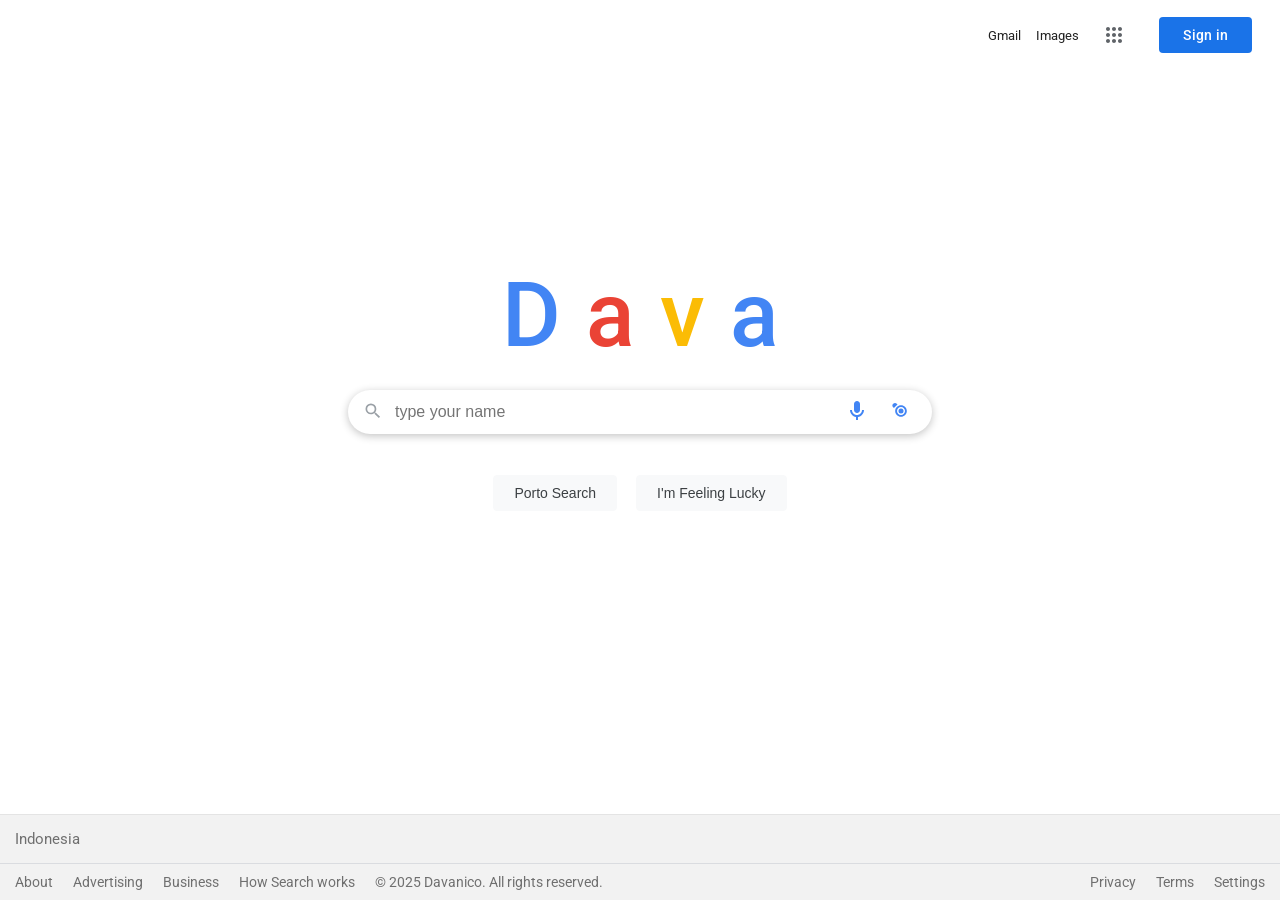
==== index.html @ 4425dc80 "Update index.html" ====
<!--
 WARNING:
This HTML/CSS/JavaScript code is protected by copyright.
Unauthorized copying, cloning, or redistribution of any part of this project is strictly prohibited.
Legal action may be taken against violators.
All rights reserved © Davanico 2025.
-->

<!doctype html>
<html lang=en>
<head>
<meta charset=UTF-8>
<meta name=viewport content="width=device-width,initial-scale=1">
<title>Davanico</title>
<link rel=preconnect href=https://fonts.googleapis.com>
<link rel=preconnect href=https://fonts.gstatic.com crossorigin>
<link href="https://fonts.googleapis.com/css2?family=Roboto:wght@300;400;500;700&display=swap" rel=stylesheet>
<link rel=stylesheet href=style.css>
<link rel=apple-touch-icon sizes=180x180 href=img/apple-touch-icon.png>
<link rel=icon type=image/png sizes=192x192 href=img/android-chrome-192x192.png>
<link rel=icon type=image/png sizes=512x512 href=img/android-chrome-512x512.png>
</head>
<body class=homepage-body>
<div class=top-nav>
<div class=nav-links>
<a href=#>Gmail</a>
<a href=#>Images</a>
<div class=apps-menu>
<svg width=24 height=24 viewBox="0 0 24 24" fill=#5f6368>
<path d="M6,8c1.1,0 2,-0.9 2,-2s-0.9,-2 -2,-2 -2,0.9 -2,2 0.9,2 2,2zM12,20c1.1,0 2,-0.9 2,-2s-0.9,-2 -2,-2 -2,0.9 -2,2 0.9,2 2,2zM6,20c1.1,0 2,-0.9 2,-2s-0.9,-2 -2,-2 -2,0.9 -2,2 0.9,2 2,2zM6,14c1.1,0 2,-0.9 2,-2s-0.9,-2 -2,-2 -2,0.9 -2,2 0.9,2 2,2zM12,14c1.1,0 2,-0.9 2,-2s-0.9,-2 -2,-2 -2,0.9 -2,2 0.9,2 2,2zM16,6c0,1.1 0.9,2 2,2s2,-0.9 2,-2 -0.9,-2 -2,-2 -2,0.9 -2,2zM12,8c1.1,0 2,-0.9 2,-2s-0.9,-2 -2,-2 -2,0.9 -2,2 0.9,2 2,2zM18,14c1.1,0 2,-0.9 2,-2s-0.9,-2 -2,-2 -2,0.9 -2,2 0.9,2 2,2zM18,20c1.1,0 2,-0.9 2,-2s-0.9,-2 -2,-2 -2,0.9 -2,2 0.9,2 2,2z"/>
</svg>
</div>
<button class=signin-btn>Sign in</button>
</div>
</div>
<div class=homepage-container>
<div class=logo-container>
<div class=davanico-logo>
<span class=letter-d>D</span>
<span class=letter-a1>a</span>
<span class=letter-v>v</span>
<span class=letter-a2>a</span>
</div>
</div>
<div class=search-section>
<div class=search-box-container>
<div class=search-icon-left>
<svg width=20 height=20 viewBox="0 0 24 24" fill=#9aa0a6>
<path d="M15.5 14h-.79l-.28-.27A6.471 6.471 0 0 0 16 9.5 6.5 6.5 0 1 0 9.5 16c1.61 0 3.09-.59 4.23-1.57l.27.28v.79l5 4.99L20.49 19l-4.99-5zm-6 0C7.01 14 5 11.99 5 9.5S7.01 5 9.5 5 14 7.01 14 9.5 11.99 14 9.5 14z"/>
</svg>
</div>
<input id=searchInput autocomplete=off maxlength=2048 autofocus>
<div class=search-icons-right>
<div class=mic-icon>
<svg width=24 height=24 viewBox="0 0 24 24" fill=#4285f4>
<path d="M12 14c1.66 0 3-1.34 3-3V5c0-1.66-1.34-3-3-3S9 3.34 9 5v6c0 1.66 1.34 3 3 3z"/>
<path d="M17 11c0 2.76-2.24 5-5 5s-5-2.24-5-5H5c0 3.53 2.61 6.43 6 6.92V21h2v-3.08c3.39-.49 6-3.39 6-6.92h-2z"/>
</svg>
</div>
<div class=camera-icon>
<svg width=24 height=24 viewBox="0 0 24 24" fill=#4285f4>
<path d="M12 8c-2.21 0-4 1.79-4 4s1.79 4 4 4 4-1.79 4-4-1.79-4-4-4zm-5.83 4c0-3.23 2.6-5.83 5.83-5.83s5.83 2.6 5.83 5.83-2.6 5.83-5.83 5.83S6.17 15.23 6.17 12z"/>
<circle cx=12 cy=12 r=2.5 />
<path d="M8.5 5.5l-.71-.71C6.67 3.67 5.33 3.67 4.21 4.79c-1.12 1.12-1.12 2.46 0 3.58l.71.71"/>
</svg>
</div>
</div>
</div>
</div>
<div class=buttons-section>
<button class=google-search-btn id=googleSearchBtn>Porto Search</button>
<button class=lucky-btn id=feelingLuckyBtn>I'm Feeling Lucky</button>
</div>
</div>
<div class=homepage-footer>
<div class=footer-content>
<div class=footer-country>Indonesia</div>
<div class=footer-divider></div>
<div class=footer-links>
<div class=footer-left>
<a href=#>About</a>
<a href=#>Advertising</a>
<a href=#>Business</a>
<a href=#>How Search works</a>
<a href=#>&copy; 2025 Davanico. All rights reserved.</a>
</div>
<div class=footer-right>
<a href=#>Privacy</a>
<a href=#>Terms</a>
<a href=#>Settings</a>
</div>
</div>
</div>
</div>
<script src=script.js></script>
</body>
</html>
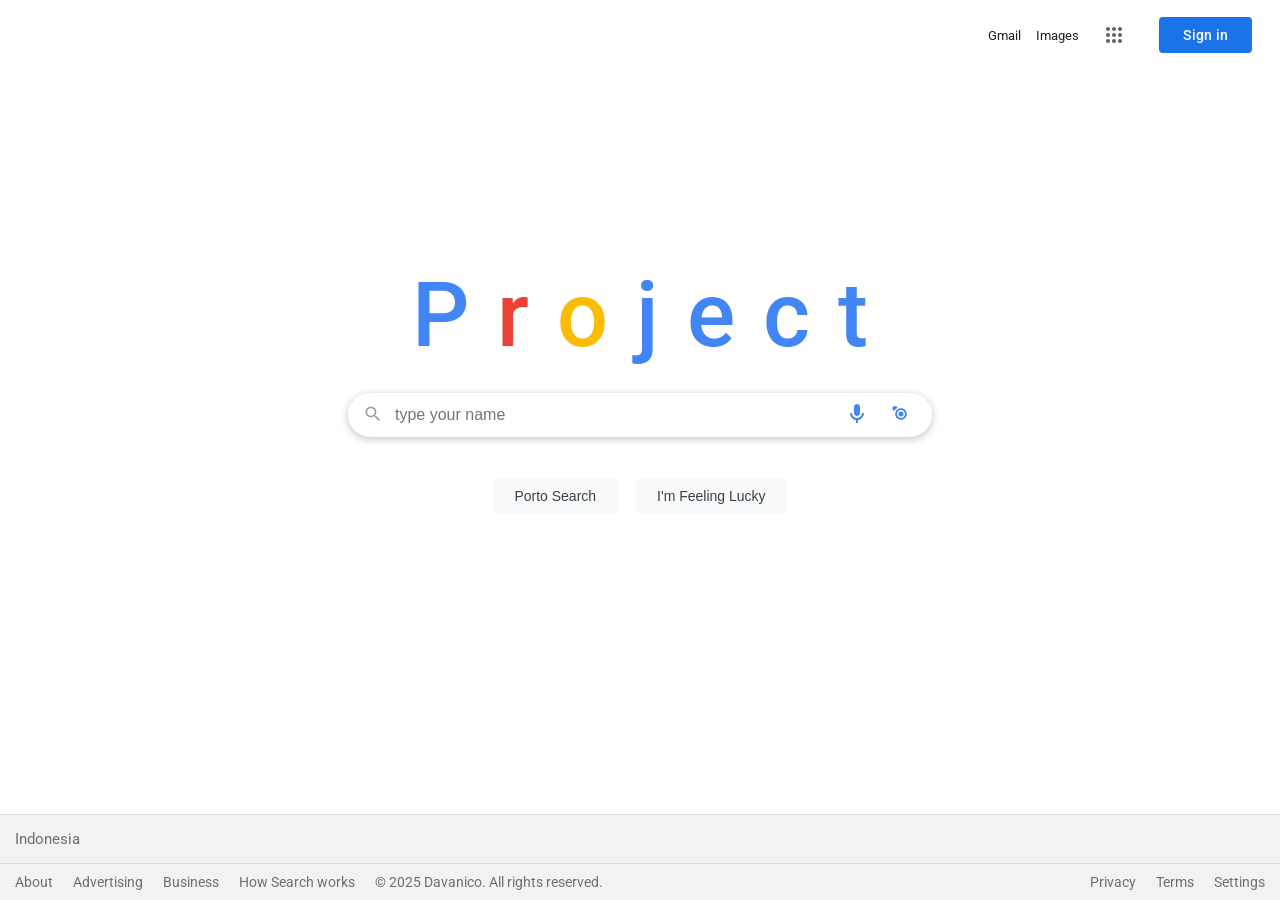
==== commit 6c674faa: "Update index.html" ====
--- a/index.html
+++ b/index.html
@@ -36,10 +36,13 @@
 <div class=homepage-container>
 <div class=logo-container>
 <div class=davanico-logo>
-<span class=letter-d>D</span>
-<span class=letter-a1>a</span>
-<span class=letter-v>v</span>
-<span class=letter-a2>a</span>
+<span class=letter-d>P</span>
+<span class=letter-a1>r</span>
+<span class=letter-v>o</span>
+<span class=letter-a2>j</span>
+ <span class=letter-a2>e</span>
+ <span class=letter-a2>c</span>
+ <span class=letter-a2>t</span>
 </div>
 </div>
 <div class=search-section>
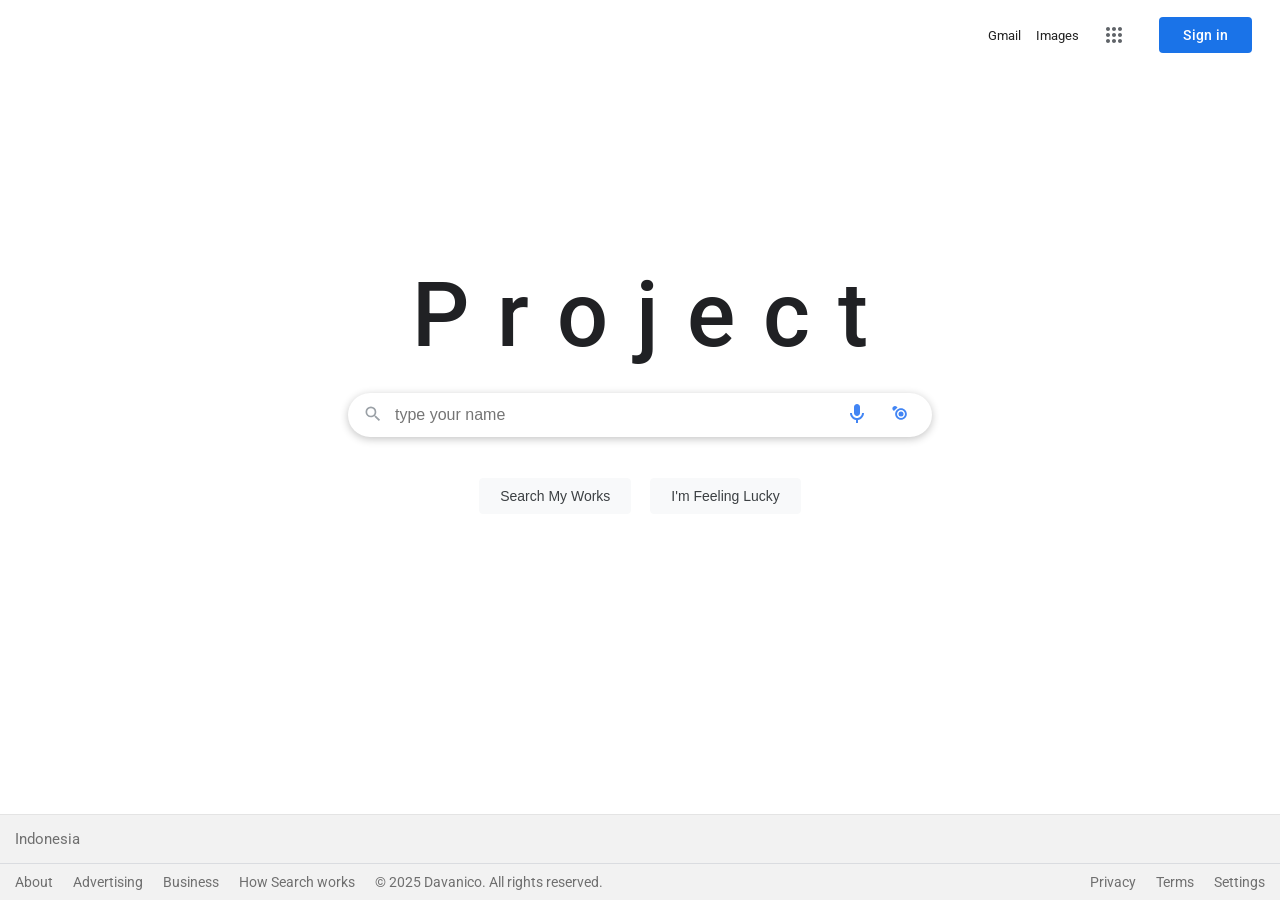
==== commit 8f076acd: "Update index.html" ====
--- a/index.html
+++ b/index.html
@@ -71,7 +71,7 @@
 </div>
 </div>
 <div class=buttons-section>
-<button class=google-search-btn id=googleSearchBtn>Porto Search</button>
+<button class=google-search-btn id=googleSearchBtn>Search My Works</button>
 <button class=lucky-btn id=feelingLuckyBtn>I'm Feeling Lucky</button>
 </div>
 </div>
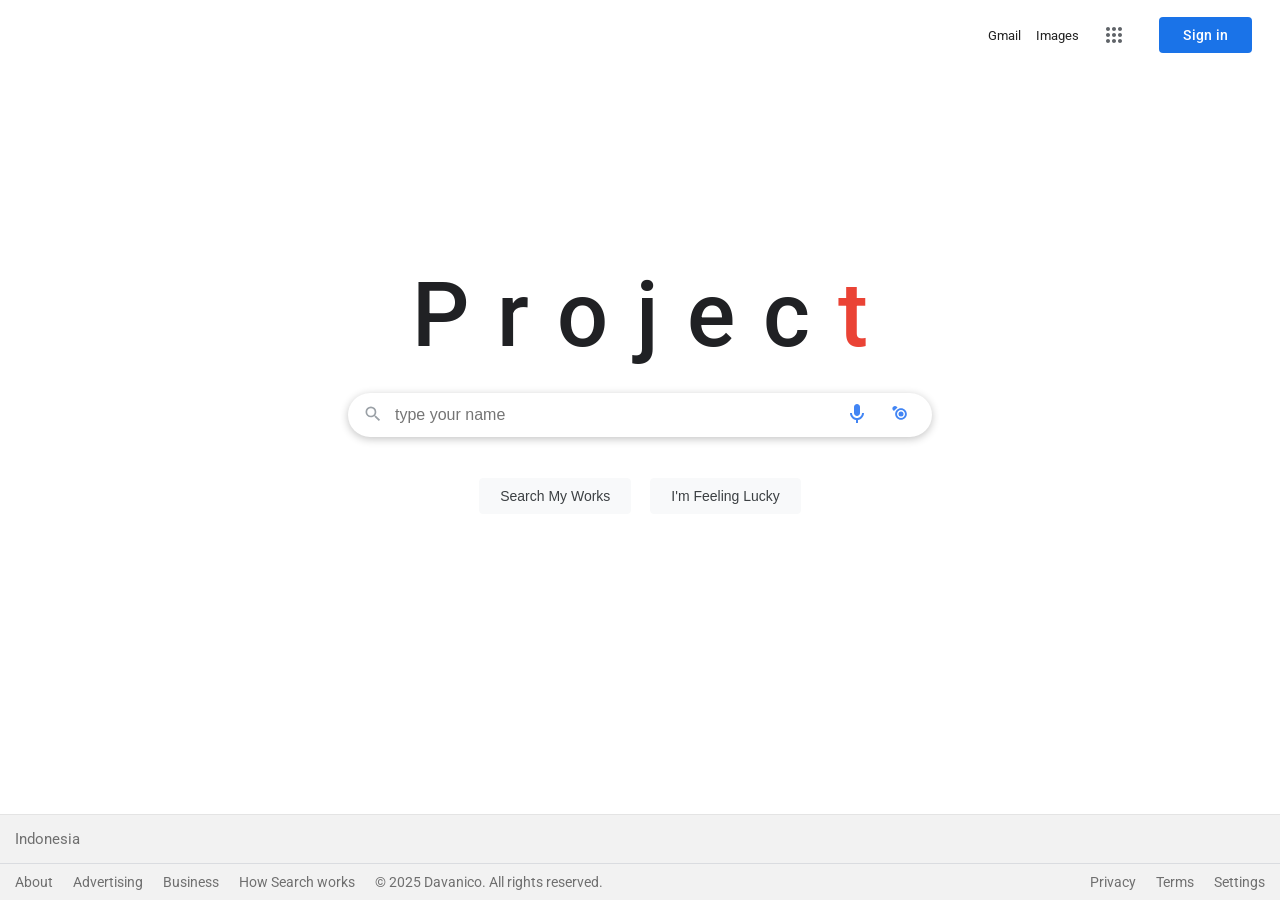
==== commit 1bf11b40: "Update index.html" ====
--- a/index.html
+++ b/index.html
@@ -35,14 +35,14 @@
 </div>
 <div class=homepage-container>
 <div class=logo-container>
-<div class=davanico-logo>
-<span class=letter-d>P</span>
-<span class=letter-a1>r</span>
-<span class=letter-v>o</span>
-<span class=letter-a2>j</span>
- <span class=letter-a2>e</span>
- <span class=letter-a2>c</span>
- <span class=letter-a2>t</span>
+<div class="davanico-logo">
+  <span class="letter-d">P</span>
+  <span class="letter-a1">r</span>
+  <span class="letter-v">o</span>
+  <span class="letter-a2">j</span>
+  <span class="letter-n">e</span>
+  <span class="letter-i">c</span>
+  <span class="letter-c">t</span>
 </div>
 </div>
 <div class=search-section>
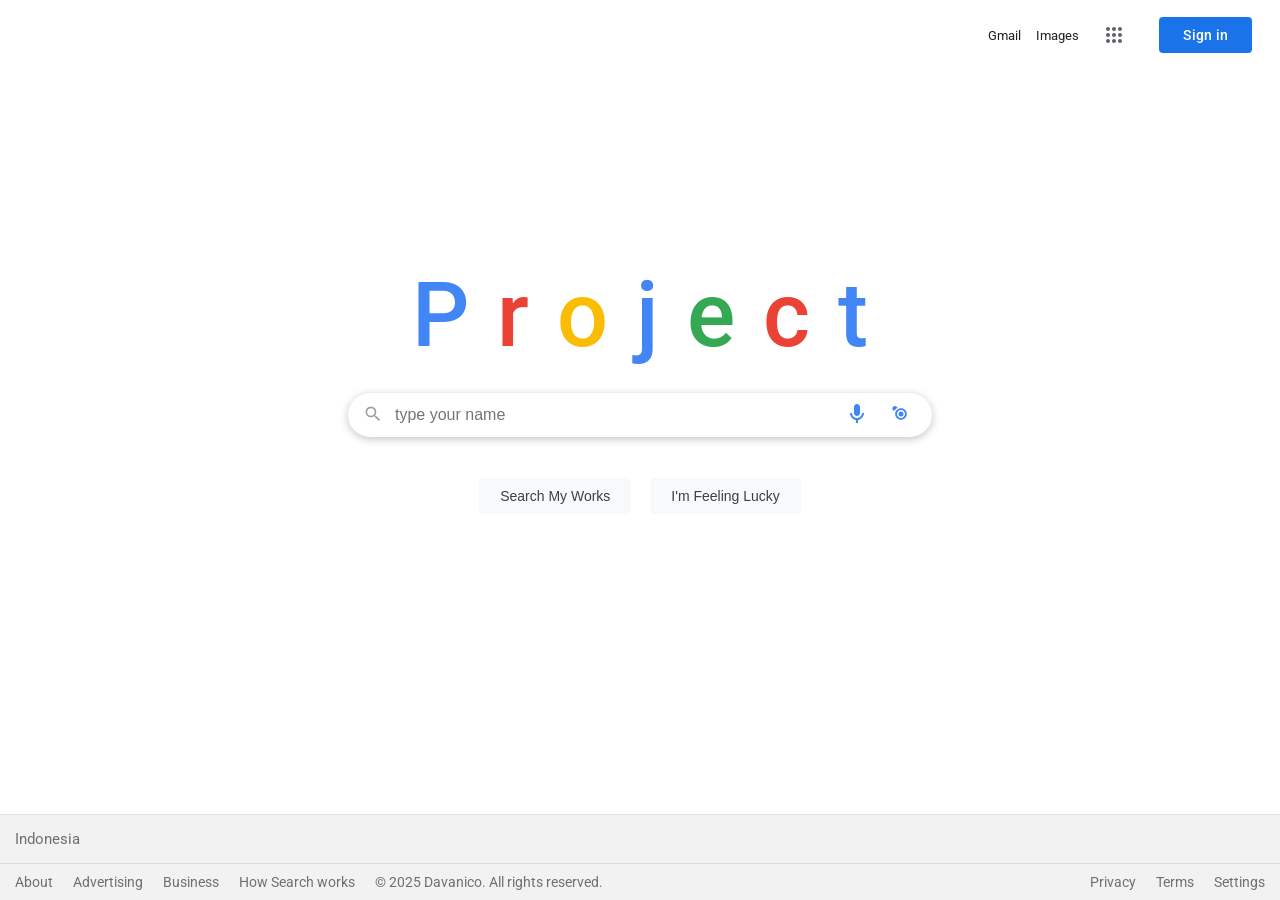
==== commit 15f51cb8: "Update index.html" ====
--- a/index.html
+++ b/index.html
@@ -6,95 +6,100 @@
 All rights reserved © Davanico 2025.
 -->
 
-<!doctype html>
-<html lang=en>
+<!DOCTYPE html>
+<html lang="en">
 <head>
-<meta charset=UTF-8>
-<meta name=viewport content="width=device-width,initial-scale=1">
-<title>Davanico</title>
-<link rel=preconnect href=https://fonts.googleapis.com>
-<link rel=preconnect href=https://fonts.gstatic.com crossorigin>
-<link href="https://fonts.googleapis.com/css2?family=Roboto:wght@300;400;500;700&display=swap" rel=stylesheet>
-<link rel=stylesheet href=style.css>
-<link rel=apple-touch-icon sizes=180x180 href=img/apple-touch-icon.png>
-<link rel=icon type=image/png sizes=192x192 href=img/android-chrome-192x192.png>
-<link rel=icon type=image/png sizes=512x512 href=img/android-chrome-512x512.png>
+    <meta charset="UTF-8">
+    <meta name="viewport" content="width=device-width, initial-scale=1.0">
+    <title>Davanico</title>
+    <link rel="preconnect" href="https://fonts.googleapis.com">
+    <link rel="preconnect" href="https://fonts.gstatic.com" crossorigin>
+    <link href="https://fonts.googleapis.com/css2?family=Roboto:wght@300;400;500;700&display=swap" rel="stylesheet">
+    <link rel="stylesheet" href="style.css">
+    <link rel="apple-touch-icon" sizes="180x180" href="img/apple-touch-icon.png">
+    <link rel="icon" type="image/png" sizes="192x192" href="img/android-chrome-192x192.png">
+    <link rel="icon" type="image/png" sizes="512x512" href="img/android-chrome-512x512.png">
 </head>
-<body class=homepage-body>
-<div class=top-nav>
-<div class=nav-links>
-<a href=#>Gmail</a>
-<a href=#>Images</a>
-<div class=apps-menu>
-<svg width=24 height=24 viewBox="0 0 24 24" fill=#5f6368>
-<path d="M6,8c1.1,0 2,-0.9 2,-2s-0.9,-2 -2,-2 -2,0.9 -2,2 0.9,2 2,2zM12,20c1.1,0 2,-0.9 2,-2s-0.9,-2 -2,-2 -2,0.9 -2,2 0.9,2 2,2zM6,20c1.1,0 2,-0.9 2,-2s-0.9,-2 -2,-2 -2,0.9 -2,2 0.9,2 2,2zM6,14c1.1,0 2,-0.9 2,-2s-0.9,-2 -2,-2 -2,0.9 -2,2 0.9,2 2,2zM12,14c1.1,0 2,-0.9 2,-2s-0.9,-2 -2,-2 -2,0.9 -2,2 0.9,2 2,2zM16,6c0,1.1 0.9,2 2,2s2,-0.9 2,-2 -0.9,-2 -2,-2 -2,0.9 -2,2zM12,8c1.1,0 2,-0.9 2,-2s-0.9,-2 -2,-2 -2,0.9 -2,2 0.9,2 2,2zM18,14c1.1,0 2,-0.9 2,-2s-0.9,-2 -2,-2 -2,0.9 -2,2 0.9,2 2,2zM18,20c1.1,0 2,-0.9 2,-2s-0.9,-2 -2,-2 -2,0.9 -2,2 0.9,2 2,2z"/>
-</svg>
-</div>
-<button class=signin-btn>Sign in</button>
-</div>
-</div>
-<div class=homepage-container>
-<div class=logo-container>
-<div class="davanico-logo">
-  <span class="letter-d">P</span>
-  <span class="letter-a1">r</span>
-  <span class="letter-v">o</span>
-  <span class="letter-a2">j</span>
-  <span class="letter-n">e</span>
-  <span class="letter-i">c</span>
-  <span class="letter-c">t</span>
-</div>
-</div>
-<div class=search-section>
-<div class=search-box-container>
-<div class=search-icon-left>
-<svg width=20 height=20 viewBox="0 0 24 24" fill=#9aa0a6>
-<path d="M15.5 14h-.79l-.28-.27A6.471 6.471 0 0 0 16 9.5 6.5 6.5 0 1 0 9.5 16c1.61 0 3.09-.59 4.23-1.57l.27.28v.79l5 4.99L20.49 19l-4.99-5zm-6 0C7.01 14 5 11.99 5 9.5S7.01 5 9.5 5 14 7.01 14 9.5 11.99 14 9.5 14z"/>
-</svg>
-</div>
-<input id=searchInput autocomplete=off maxlength=2048 autofocus>
-<div class=search-icons-right>
-<div class=mic-icon>
-<svg width=24 height=24 viewBox="0 0 24 24" fill=#4285f4>
-<path d="M12 14c1.66 0 3-1.34 3-3V5c0-1.66-1.34-3-3-3S9 3.34 9 5v6c0 1.66 1.34 3 3 3z"/>
-<path d="M17 11c0 2.76-2.24 5-5 5s-5-2.24-5-5H5c0 3.53 2.61 6.43 6 6.92V21h2v-3.08c3.39-.49 6-3.39 6-6.92h-2z"/>
-</svg>
-</div>
-<div class=camera-icon>
-<svg width=24 height=24 viewBox="0 0 24 24" fill=#4285f4>
-<path d="M12 8c-2.21 0-4 1.79-4 4s1.79 4 4 4 4-1.79 4-4-1.79-4-4-4zm-5.83 4c0-3.23 2.6-5.83 5.83-5.83s5.83 2.6 5.83 5.83-2.6 5.83-5.83 5.83S6.17 15.23 6.17 12z"/>
-<circle cx=12 cy=12 r=2.5 />
-<path d="M8.5 5.5l-.71-.71C6.67 3.67 5.33 3.67 4.21 4.79c-1.12 1.12-1.12 2.46 0 3.58l.71.71"/>
-</svg>
-</div>
-</div>
-</div>
-</div>
-<div class=buttons-section>
-<button class=google-search-btn id=googleSearchBtn>Search My Works</button>
-<button class=lucky-btn id=feelingLuckyBtn>I'm Feeling Lucky</button>
-</div>
-</div>
-<div class=homepage-footer>
-<div class=footer-content>
-<div class=footer-country>Indonesia</div>
-<div class=footer-divider></div>
-<div class=footer-links>
-<div class=footer-left>
-<a href=#>About</a>
-<a href=#>Advertising</a>
-<a href=#>Business</a>
-<a href=#>How Search works</a>
-<a href=#>&copy; 2025 Davanico. All rights reserved.</a>
-</div>
-<div class=footer-right>
-<a href=#>Privacy</a>
-<a href=#>Terms</a>
-<a href=#>Settings</a>
-</div>
-</div>
-</div>
-</div>
-<script src=script.js></script>
+<body class="homepage-body">
+    <div class="top-nav">
+        <div class="nav-links">
+            <a href="#">Gmail</a>
+            <a href="#">Images</a>
+            <div class="apps-menu">
+                <svg width="24" height="24" viewBox="0 0 24 24" fill="#5f6368">
+                    <path d="M6,8c1.1,0 2,-0.9 2,-2s-0.9,-2 -2,-2 -2,0.9 -2,2 0.9,2 2,2zM12,20c1.1,0 2,-0.9 2,-2s-0.9,-2 -2,-2 -2,0.9 -2,2 0.9,2 2,2zM6,20c1.1,0 2,-0.9 2,-2s-0.9,-2 -2,-2 -2,0.9 -2,2 0.9,2 2,2zM6,14c1.1,0 2,-0.9 2,-2s-0.9,-2 -2,-2 -2,0.9 -2,2 0.9,2 2,2zM12,14c1.1,0 2,-0.9 2,-2s-0.9,-2 -2,-2 -2,0.9 -2,2 0.9,2 2,2zM16,6c0,1.1 0.9,2 2,2s2,-0.9 2,-2 -0.9,-2 -2,-2 -2,0.9 -2,2zM12,8c1.1,0 2,-0.9 2,-2s-0.9,-2 -2,-2 -2,0.9 -2,2 0.9,2 2,2zM18,14c1.1,0 2,-0.9 2,-2s-0.9,-2 -2,-2 -2,0.9 -2,2 0.9,2 2,2zM18,20c1.1,0 2,-0.9 2,-2s-0.9,-2 -2,-2 -2,0.9 -2,2 0.9,2 2,2z"/>
+                </svg>
+            </div>
+            <button class="signin-btn">Sign in</button>
+        </div>
+    </div>
+
+    <div class="homepage-container">
+        <div class="logo-container">
+            <div class="davanico-logo">
+                <span class="letter-d">P</span>
+                <span class="letter-a1">r</span>
+                <span class="letter-v">o</span>
+                <span class="letter-a2">j</span>
+                <span class="letter-n">e</span>
+                <span class="letter-i">c</span>
+                <span class="letter-c">t</span>
+            </div>
+        </div>
+
+        <div class="search-section">
+            <div class="search-box-container">
+                <div class="search-icon-left">
+                    <svg width="20" height="20" viewBox="0 0 24 24" fill="#9aa0a6">
+                        <path d="M15.5 14h-.79l-.28-.27A6.471 6.471 0 0 0 16 9.5 6.5 6.5 0 1 0 9.5 16c1.61 0 3.09-.59 4.23-1.57l.27.28v.79l5 4.99L20.49 19l-4.99-5zm-6 0C7.01 14 5 11.99 5 9.5S7.01 5 9.5 5 14 7.01 14 9.5 11.99 14 9.5 14z"/>
+                    </svg>
+                </div>
+                <input id="searchInput" autocomplete="off" maxlength="2048" autofocus>
+                <div class="search-icons-right">
+                    <div class="mic-icon">
+                        <svg width="24" height="24" viewBox="0 0 24 24" fill="#4285f4">
+                            <path d="M12 14c1.66 0 3-1.34 3-3V5c0-1.66-1.34-3-3-3S9 3.34 9 5v6c0 1.66 1.34 3 3 3z"/>
+                            <path d="M17 11c0 2.76-2.24 5-5 5s-5-2.24-5-5H5c0 3.53 2.61 6.43 6 6.92V21h2v-3.08c3.39-.49 6-3.39 6-6.92h-2z"/>
+                        </svg>
+                    </div>
+                    <div class="camera-icon">
+                        <svg width="24" height="24" viewBox="0 0 24 24" fill="#4285f4">
+                            <path d="M12 8c-2.21 0-4 1.79-4 4s1.79 4 4 4 4-1.79 4-4-1.79-4-4-4zm-5.83 4c0-3.23 2.6-5.83 5.83-5.83s5.83 2.6 5.83 5.83-2.6 5.83-5.83 5.83S6.17 15.23 6.17 12z"/>
+                            <circle cx="12" cy="12" r="2.5"/>
+                            <path d="M8.5 5.5l-.71-.71C6.67 3.67 5.33 3.67 4.21 4.79c-1.12 1.12-1.12 2.46 0 3.58l.71.71"/>
+                        </svg>
+                    </div>
+                </div>
+            </div>
+        </div>
+
+        <div class="buttons-section">
+            <button class="google-search-btn" id="googleSearchBtn">Search My Works</button>
+            <button class="lucky-btn" id="feelingLuckyBtn">I'm Feeling Lucky</button>
+        </div>
+    </div>
+
+    <div class="homepage-footer">
+        <div class="footer-content">
+            <div class="footer-country">Indonesia</div>
+            <div class="footer-divider"></div>
+            <div class="footer-links">
+                <div class="footer-left">
+                    <a href="#">About</a>
+                    <a href="#">Advertising</a>
+                    <a href="#">Business</a>
+                    <a href="#">How Search works</a>
+                    <a href="#">© 2025 Davanico. All rights reserved.</a>
+                </div>
+                <div class="footer-right">
+                    <a href="#">Privacy</a>
+                    <a href="#">Terms</a>
+                    <a href="#">Settings</a>
+                </div>
+            </div>
+        </div>
+    </div>
+
+    <script src="script.js"></script>
 </body>
 </html>
--- a/style.css
+++ b/style.css
@@ -0,0 +1,1064 @@
+
+/* Homepage Styles */
+.homepage-body {
+    min-height: 100vh;
+    display: flex;
+    flex-direction: column;
+}
+
+.top-nav {
+    padding: 15px 20px;
+    display: flex;
+    justify-content: flex-end;
+}
+
+.nav-links {
+    display: flex;
+    align-items: center;
+    gap: 15px;
+}
+
+.nav-links a {
+    color: rgba(0,0,0,.87);
+    text-decoration: none;
+    font-size: 13px;
+}
+
+.nav-links a:hover {
+    text-decoration: underline;
+}
+
+.apps-menu {
+    width: 40px;
+    height: 40px;
+    display: flex;
+    align-items: center;
+    justify-content: center;
+    border-radius: 50%;
+    cursor: pointer;
+}
+
+.apps-menu:hover {
+    background-color: rgba(60,64,67,.08);
+}
+
+.signin-btn {
+    background: #1a73e8;
+    border: 1px solid transparent;
+    font-family: Google Sans,Roboto,RobotoDraft,Helvetica,Arial,sans-serif;
+    font-weight: 500;
+    font-size: 14px;
+    letter-spacing: .25px;
+    line-height: 16px;
+    margin-left: 10px;
+    margin-right: 8px;
+    min-width: 76px;
+    padding: 9px 23px;
+    text-align: center;
+    cursor: pointer;
+    color: #fff;
+    border-radius: 4px;
+}
+
+.signin-btn:hover {
+    background: #1557b0;
+    box-shadow: 0 1px 2px 0 rgba(66,133,244,.3), 0 1px 3px 1px rgba(66,133,244,.15);
+}
+
+.homepage-container {
+    flex: 1;
+    display: flex;
+    flex-direction: column;
+    align-items: center;
+    justify-content: center;
+    padding: 0 20px;
+    margin-top: -56px;
+}
+
+.logo-container {
+    text-align: center;
+    margin-bottom: 25px;
+}
+
+.davanico-logo {
+    font-size: 90px;
+    font-weight: 500; /* ubah dari 400 ke 500 */
+    font-family: 'Roboto', sans-serif; /* tambahkan ini */
+    user-select: none;
+    letter-spacing: 0; /* tambahkan ini juga */
+}
+
+.davanico-logo span {
+    display: inline-block;
+    margin-right: 6px; /* untuk merapatkan antar huruf */
+}
+
+.davanico-logo span:last-child {
+    margin-right: 0; /* huruf terakhir tanpa jarak */
+}
+
+
+/* Google color scheme for Davanico */
+/* Warna huruf ala Google */
+.letter-d { color: #4285f4; }  /* Biru */
+.letter-a1 { color: #ea4335; } /* Merah */
+.letter-v { color: #fbbc05; }  /* Kuning */
+.letter-a2 { color: #4285f4; } /* Biru */
+.letter-n { color: #34a853; }  /* Hijau */
+.letter-i { color: #ea4335; }  /* Merah */
+.letter-c { color: #4285f4; }  /* Biru */
+
+
+.search-section {
+    width: 100%;
+    max-width: 584px;
+    margin-bottom: 30px;
+}
+
+.search-box-container {
+    background-color: #fff;
+    border: 1px solid #dfe1e5;
+    border-radius: 24px;
+    display: flex;
+    align-items: center;
+    height: 44px;
+    padding: 0 14px;
+    width: 100%;
+    position: relative;
+    box-shadow: 0 2px 4px 0 rgba(0,0,0,.16);
+}
+
+.search-box-container:hover {
+    border-color: rgba(223,225,229,0);
+    box-shadow: 0 2px 8px 0 rgba(0,0,0,.24);
+}
+
+.search-box-container:focus-within {
+    border-color: rgba(223,225,229,0);
+    box-shadow: 0 2px 8px 0 rgba(0,0,0,.24);
+}
+
+.search-icon-left {
+    margin-right: 12px;
+    flex-shrink: 0;
+}
+
+#searchInput {
+    background: transparent;
+    border: none;
+    margin: 0;
+    padding: 0;
+    color: rgba(0,0,0,.87);
+    word-wrap: break-word;
+    outline: none;
+    display: flex;
+    flex: 100%;
+    font-size: 16px;
+    line-height: 34px;
+    height: 34px;
+}
+
+.search-icons-right {
+    display: flex;
+    align-items: center;
+    gap: 12px;
+    flex-shrink: 0;
+}
+
+.mic-icon, .camera-icon {
+    cursor: pointer;
+    padding: 4px;
+    border-radius: 2px;
+}
+
+.mic-icon:hover, .camera-icon:hover {
+    background-color: rgba(0,0,0,.08);
+}
+
+.buttons-section {
+    display: flex;
+    gap: 11px;
+    flex-wrap: wrap;
+    justify-content: center;
+}
+
+.google-search-btn, .lucky-btn {
+    background-color: #f8f9fa;
+    border: 1px solid #f8f9fa;
+    border-radius: 4px;
+    color: #3c4043;
+    font-family: arial,sans-serif;
+    font-size: 14px;
+    margin: 11px 4px;
+    padding: 0 20px;
+    line-height: 27px;
+    height: 36px;
+    min-width: 54px;
+    text-align: center;
+    cursor: pointer;
+    user-select: none;
+}
+
+.google-search-btn:hover, .lucky-btn:hover {
+    box-shadow: 0 1px 1px rgba(0,0,0,.1);
+    background-color: #f8f9fa;
+    border: 1px solid #dadce0;
+    color: #202124;
+}
+
+/* === RESET & GLOBAL STYLES === */
+* {
+  margin: 0;
+  padding: 0;
+  box-sizing: border-box;
+}
+
+html, body {
+  height: 100%;
+  width: 100%;
+  margin: 0;
+  padding: 0;
+  font-family: 'Roboto', Arial, sans-serif;
+  font-size: 14px;
+  color: #202124;
+  background: #fff;
+}
+
+/* === FOOTER === */
+.homepage-footer {
+  background-color: #f2f2f2;
+  border-top: 1px solid #e4e4e4;
+  width: 100%;
+  margin-top: 40px;
+}
+
+.footer-content {
+  width: 100%;
+  max-width: 100%;
+  margin: 0 auto;
+}
+
+.footer-country {
+  padding: 15px;
+  border-bottom: 1px solid #dadce0;
+  font-size: 15px;
+  color: rgba(0, 0, 0, 0.54);
+}
+
+.footer-links {
+  display: flex;
+  justify-content: space-between;
+  flex-wrap: wrap;
+  width: 100%;
+}
+
+.footer-left,
+.footer-right {
+  display: flex;
+  flex-wrap: wrap;
+  gap: 20px;
+  padding: 10px 15px;
+}
+
+.footer-links a {
+  color: rgba(0, 0, 0, 0.54);
+  text-decoration: none;
+  font-size: 14px;
+}
+
+.footer-links a:hover {
+  text-decoration: underline;
+}
+
+/* === RESPONSIVE (MOBILE) === */
+@media (max-width: 768px) {
+  .footer-links {
+    flex-direction: column;
+    align-items: center;
+    text-align: center;
+  }
+
+  .footer-left,
+  .footer-right {
+    justify-content: center;
+    padding: 10px 0;
+  }
+}
+
+
+
+/* Search Results Page */
+.search-page {
+    min-height: 100vh;
+    display: flex;
+    flex-direction: column;
+}
+
+.search-header {
+    padding: 6px;
+    background: #fff;
+    border-bottom: 1px solid #ebebeb;
+}
+
+.search-top {
+    display: flex;
+    align-items: center;
+    padding: 0 20px;
+    height: 60px;
+}
+
+.search-logo {
+    margin-right: 25px;
+}
+
+.search-logo a {
+    text-decoration: none;
+}
+
+.small-logo {
+    font-size: 20px;
+    font-weight: 400;
+}
+
+.header-search {
+    flex: 1;
+    max-width: 584px;
+}
+
+.header-search-box {
+    background-color: #fff;
+    border: 1px solid #dfe1e5;
+    border-radius: 24px;
+    display: flex;
+    align-items: center;
+    height: 44px;
+    padding: 0 14px;
+    width: 100%;
+    position: relative;
+}
+
+.header-search-box:hover {
+    border-color: rgba(223,225,229,0);
+    box-shadow: 0 2px 8px 0 rgba(0,0,0,.24);
+}
+
+.header-search-box:focus-within {
+    border-color: rgba(223,225,229,0);
+    box-shadow: 0 2px 8px 0 rgba(0,0,0,.24);
+}
+
+.header-search input {
+    background: transparent;
+    border: none;
+    margin: 0;
+    padding: 0;
+    color: rgba(0,0,0,.87);
+    word-wrap: break-word;
+    outline: none;
+    display: flex;
+    flex: 100%;
+    font-size: 16px;
+    line-height: 34px;
+    height: 34px;
+}
+
+.search-tabs {
+    padding: 0 20px;
+    overflow-x: auto;
+    white-space: nowrap;
+}
+
+.tabs-container {
+    display: flex;
+    align-items: center;
+    min-height: 48px;
+}
+
+.tab {
+    color: #5f6368;
+    text-decoration: none;
+    padding: 12px 12px 12px 0;
+    margin-right: 33px;
+    font-size: 14px;
+    position: relative;
+    display: flex;
+    align-items: center;
+    cursor: pointer;
+}
+
+.tab.active {
+    color: #1a73e8;
+}
+
+.tab.active::after {
+    content: '';
+    position: absolute;
+    bottom: 0;
+    left: 0;
+    right: 12px;
+    height: 3px;
+    background: #1a73e8;
+    border-radius: 2px;
+}
+
+.tab:hover {
+    color: #1a73e8;
+}
+
+.tab svg {
+    margin-right: 6px;
+}
+
+.search-content {
+    flex: 1;
+    padding: 0 20px 20px;
+    max-width: 652px;
+}
+
+.search-info {
+    color: #70757a;
+    font-size: 14px;
+    margin: 12px 0;
+}
+
+.search-results {
+    margin-top: 16px;
+}
+
+.result-item {
+    margin-bottom: 28px;
+}
+
+.result-url {
+    font-size: 14px;
+    line-height: 20px;
+    color: #202124;
+    margin-bottom: 3px;
+}
+
+.result-title {
+    font-size: 20px;
+    line-height: 26px;
+    color: #1a0dab;
+    text-decoration: none;
+    font-weight: normal;
+    margin-bottom: 3px;
+    display: block;
+}
+
+.result-title:hover {
+    text-decoration: underline;
+}
+
+.result-description {
+    font-size: 14px;
+    line-height: 22px;
+    color: #4d5156;
+    max-width: 600px;
+}
+
+/* Images Tab */
+.images-grid {
+    display: grid;
+    grid-template-columns: repeat(auto-fill, minmax(200px, 1fr));
+    gap: 16px;
+    margin-top: 16px;
+}
+
+.image-item {
+    cursor: pointer;
+    border-radius: 8px;
+    overflow: hidden;
+    transition: transform 0.2s;
+}
+
+.image-item:hover {
+    transform: scale(1.02);
+}
+
+.image-item img {
+    width: 100%;
+    height: 150px;
+    object-fit: cover;
+    display: block;
+}
+
+.image-info {
+    padding: 8px;
+    background: #fff;
+}
+
+.image-title {
+    font-size: 14px;
+    color: #202124;
+    margin-bottom: 4px;
+    overflow: hidden;
+    text-overflow: ellipsis;
+    white-space: nowrap;
+}
+
+.image-source {
+    font-size: 12px;
+    color: #70757a;
+    overflow: hidden;
+    text-overflow: ellipsis;
+    white-space: nowrap;
+}
+
+/* Responsive Design */
+@media (max-width: 768px) {
+    .davanico-logo {
+        font-size: 60px;
+    }
+    
+    .search-top {
+        flex-direction: column;
+        height: auto;
+        padding: 10px 20px;
+        gap: 15px;
+    }
+    
+    .search-logo {
+        margin-right: 0;
+    }
+    
+    .header-search {
+        width: 100%;
+        max-width: none;
+    }
+    
+    .footer-links {
+        flex-direction: column;
+        align-items: center;
+    }
+    
+    .footer-left, .footer-right {
+        justify-content: center;
+    }
+    
+    .images-grid {
+        grid-template-columns: repeat(auto-fill, minmax(150px, 1fr));
+        gap: 12px;
+    }
+}
+
+
+/* === Lightbox Overlay === */
+#lightbox {
+  position: fixed;
+  inset: 0;
+  display: none;
+  background: rgba(0, 0, 0, 0.85);
+  z-index: 9999;
+  justify-content: center;
+  align-items: center;
+  flex-direction: column;
+  padding: 16px;
+}
+
+#lightbox.show {
+  display: flex;
+}
+
+/* === Gambar Preview === */
+.lightbox-img-wrapper {
+  background: #fff;
+  border-radius: 12px;
+  padding: 8px;
+  box-shadow: 0 0 25px rgba(0, 0, 0, 0.4);
+  max-width: 90vw;
+  max-height: 80vh;
+  display: flex;
+  align-items: center;
+  justify-content: center;
+  overflow: hidden;
+}
+
+#lightbox-img {
+  max-width: 100%;
+  max-height: 100%;
+  object-fit: contain;
+  opacity: 0;
+  transition: opacity 0.3s ease;
+  user-select: none;
+}
+
+#lightbox-img.show {
+  opacity: 1;
+}
+
+/* === Info di bawah gambar === */
+#lightbox-info {
+  margin-top: 12px;
+  text-align: center;
+  color: #eee;
+  font-size: 14px;
+}
+
+/* === Tombol Navigasi & Close === */
+.lightbox-nav,
+.lightbox-close {
+  position: fixed;
+  background: #fff;
+  color: #000;
+  border: none;
+  border-radius: 50%;
+  width: 40px;
+  height: 40px;
+  font-size: 20px;
+  cursor: pointer;
+  box-shadow: 0 2px 10px rgba(0, 0, 0, 0.3);
+  z-index: 10001;
+  transition: all 0.2s ease;
+}
+
+.lightbox-nav:hover,
+.lightbox-close:hover {
+  background: #f0f0f0;
+}
+
+.lightbox-close {
+  top: 20px;
+  right: 20px;
+}
+
+.lightbox-nav.prev {
+  left: 20px;
+  top: 50%;
+  transform: translateY(-50%);
+}
+
+.lightbox-nav.next {
+  right: 20px;
+  top: 50%;
+  transform: translateY(-50%);
+}
+
+.lightbox-close:hover {
+  background: #f44336;
+  color: #fff;
+}
+
+/* === Responsif Mobile === */
+@media (max-width: 768px) {
+  .lightbox-img-wrapper {
+    max-width: 95vw;
+    max-height: 75vh;
+  }
+
+  #lightbox-info {
+    font-size: 12px;
+  }
+
+  .lightbox-nav,
+  .lightbox-close {
+    width: 36px;
+    height: 36px;
+    font-size: 18px;
+  }
+}
+
+
+/* === MY GALLERY (Google Style Grid) === */
+.gallery-grid {
+  display: grid;
+  grid-template-columns: repeat(auto-fill, minmax(160px, 1fr));
+  gap: 14px;
+  margin-top: 20px;
+}
+
+.gallery-item {
+  border-radius: 8px;
+  overflow: hidden;
+  background: #fff;
+  box-shadow: 0 1px 3px rgba(0,0,0,0.1);
+  transition: transform 0.2s ease;
+  cursor: pointer;
+}
+
+.gallery-item:hover {
+  transform: scale(1.02);
+}
+
+.gallery-item img {
+  width: 100%;
+  height: 140px;
+  object-fit: cover;
+  display: block;
+}
+
+.gallery-info {
+  padding: 8px;
+  background: #fff;
+}
+
+.gallery-title {
+  font-size: 14px;
+  color: #202124;
+  font-weight: 500;
+  margin-bottom: 4px;
+  white-space: nowrap;
+  overflow: hidden;
+  text-overflow: ellipsis;
+}
+
+.gallery-category {
+  font-size: 12px;
+  color: #70757a;
+  white-space: nowrap;
+  overflow: hidden;
+  text-overflow: ellipsis;
+}
+
+/* === Mobile Responsive === */
+@media (max-width: 768px) {
+  .gallery-grid {
+    grid-template-columns: repeat(auto-fill, minmax(140px, 1fr));
+  }
+
+  .gallery-item img {
+    height: 120px;
+  }
+}
+
+
+
+/* About Me Section Styles */
+.about-me-section {
+    max-width: 800px;
+    margin: 20px 0;
+    padding: 20px;
+    background: #fff;
+    border-radius: 8px;
+    border: 1px solid #e1e4e8;
+}
+
+.about-profile {
+    display: flex;
+    align-items: center;
+    gap: 30px;
+    margin-bottom: 30px;
+    padding-bottom: 20px;
+    border-bottom: 1px solid #e1e4e8;
+}
+
+.profile-image {
+    flex-shrink: 0;
+}
+
+.profile-details h2 {
+    font-size: 32px;
+    color: #1a73e8;
+    margin-bottom: 8px;
+    font-weight: 400;
+}
+
+.profile-details h3 {
+    font-size: 18px;
+    color: #5f6368;
+    margin-bottom: 12px;
+    font-weight: 400;
+}
+
+.profile-details p {
+    font-size: 16px;
+    line-height: 1.6;
+    color: #202124;
+}
+
+.skills-overview {
+    margin-bottom: 30px;
+}
+
+.skills-overview h3 {
+    font-size: 20px;
+    color: #202124;
+    margin-bottom: 15px;
+    font-weight: 500;
+}
+
+.skills-tags {
+    display: flex;
+    flex-wrap: wrap;
+    gap: 8px;
+}
+
+.skill-tag {
+    background: #f1f3f4;
+    color: #5f6368;
+    padding: 6px 12px;
+    border-radius: 16px;
+    font-size: 14px;
+    border: 1px solid #e1e4e8;
+}
+
+.contact-info h3 {
+    font-size: 20px;
+    color: #202124;
+    margin-bottom: 15px;
+    font-weight: 500;
+}
+
+.contact-links {
+    display: flex;
+    flex-direction: column;
+    gap: 12px;
+}
+
+.contact-item {
+    display: flex;
+    align-items: center;
+    gap: 12px;
+    font-size: 16px;
+    color: #1a0dab;
+}
+
+.contact-item:hover {
+    text-decoration: underline;
+}
+
+/* Project Page Styles */
+.project-page {
+    background: #fff;
+    min-height: 100vh;
+}
+
+.project-header {
+    display: flex;
+    justify-content: space-between;
+    align-items: center;
+    padding: 15px 30px;
+    border-bottom: 1px solid #e1e4e8;
+    background: #fff;
+}
+
+.back-link a {
+    color: #1a73e8;
+    text-decoration: none;
+    font-size: 14px;
+}
+
+.back-link a:hover {
+    text-decoration: underline;
+}
+
+.project-container {
+    max-width: 1200px;
+    margin: 0 auto;
+    padding: 40px 30px;
+}
+
+.project-hero {
+    display: flex;
+    gap: 50px;
+    align-items: flex-start;
+    margin-bottom: 60px;
+}
+
+.project-image {
+    flex-shrink: 0;
+}
+
+.project-info {
+    flex: 1;
+}
+
+.project-info h1 {
+    font-size: 36px;
+    color: #202124;
+    margin-bottom: 8px;
+    font-weight: 400;
+}
+
+.project-info h2 {
+    font-size: 20px;
+    color: #5f6368;
+    margin-bottom: 20px;
+    font-weight: 400;
+}
+
+.project-description {
+    font-size: 16px;
+    line-height: 1.6;
+    color: #202124;
+    margin-bottom: 25px;
+}
+
+.project-tags {
+    display: flex;
+    flex-wrap: wrap;
+    gap: 8px;
+}
+
+.tag {
+    background: #e8f0fe;
+    color: #1a73e8;
+    padding: 6px 12px;
+    border-radius: 16px;
+    font-size: 14px;
+    font-weight: 500;
+}
+
+.detail-section {
+    margin-bottom: 50px;
+}
+
+.detail-section h3 {
+    font-size: 24px;
+    color: #202124;
+    margin-bottom: 20px;
+    font-weight: 500;
+}
+
+.detail-section p {
+    font-size: 16px;
+    line-height: 1.6;
+    color: #5f6368;
+    margin-bottom: 20px;
+}
+
+.features-grid {
+    display: grid;
+    grid-template-columns: repeat(auto-fit, minmax(280px, 1fr));
+    gap: 30px;
+    margin-top: 30px;
+}
+
+.feature-item {
+    display: flex;
+    gap: 15px;
+    align-items: flex-start;
+}
+
+.feature-icon {
+    flex-shrink: 0;
+    padding: 8px;
+    background: #f8f9fa;
+    border-radius: 50%;
+}
+
+.feature-content h4 {
+    font-size: 18px;
+    color: #202124;
+    margin-bottom: 8px;
+    font-weight: 500;
+}
+
+.feature-content p {
+    font-size: 14px;
+    line-height: 1.5;
+    color: #5f6368;
+    margin: 0;
+}
+
+.tech-details {
+    display: grid;
+    grid-template-columns: repeat(auto-fit, minmax(300px, 1fr));
+    gap: 30px;
+    margin-top: 20px;
+}
+
+.tech-item h4 {
+    font-size: 18px;
+    color: #202124;
+    margin-bottom: 12px;
+    font-weight: 500;
+}
+
+.tech-item p {
+    font-size: 14px;
+    line-height: 1.6;
+    color: #5f6368;
+    margin: 0;
+}
+
+.results-grid {
+    display: grid;
+    grid-template-columns: repeat(auto-fit, minmax(200px, 1fr));
+    gap: 30px;
+    margin-top: 30px;
+    text-align: center;
+}
+
+.result-stat {
+    padding: 20px;
+    background: #f8f9fa;
+    border-radius: 8px;
+    border: 1px solid #e1e4e8;
+}
+
+.stat-number {
+    font-size: 32px;
+    font-weight: 700;
+    color: #1a73e8;
+    margin-bottom: 8px;
+}
+
+.stat-label {
+    font-size: 14px;
+    color: #5f6368;
+    font-weight: 500;
+}
+
+@media (max-width: 768px) {
+    .about-profile {
+        flex-direction: column;
+        text-align: center;
+        gap: 20px;
+    }
+    
+    .project-hero {
+        flex-direction: column;
+        gap: 30px;
+    }
+    
+    .project-image {
+        align-self: center;
+    }
+    
+    .project-container {
+        padding: 20px 15px;
+    }
+    
+    .features-grid {
+        grid-template-columns: 1fr;
+        gap: 20px;
+    }
+    
+    .tech-details {
+        grid-template-columns: 1fr;
+        gap: 20px;
+    }
+    
+    .results-grid {
+        grid-template-columns: repeat(2, 1fr);
+        gap: 15px;
+    }
+}
+
+@media (max-width: 480px) {
+    .davanico-logo {
+        font-size: 48px;
+    }
+    
+    .buttons-section {
+        flex-direction: column;
+        align-items: center;
+    }
+    
+    .google-search-btn, .lucky-btn {
+        width: 200px;
+    }
+    
+    .project-info h1 {
+        font-size: 28px;
+    }
+    
+    .project-info h2 {
+        font-size: 16px;
+    }
+    
+    .results-grid {
+        grid-template-columns: 1fr;
+    }
+}
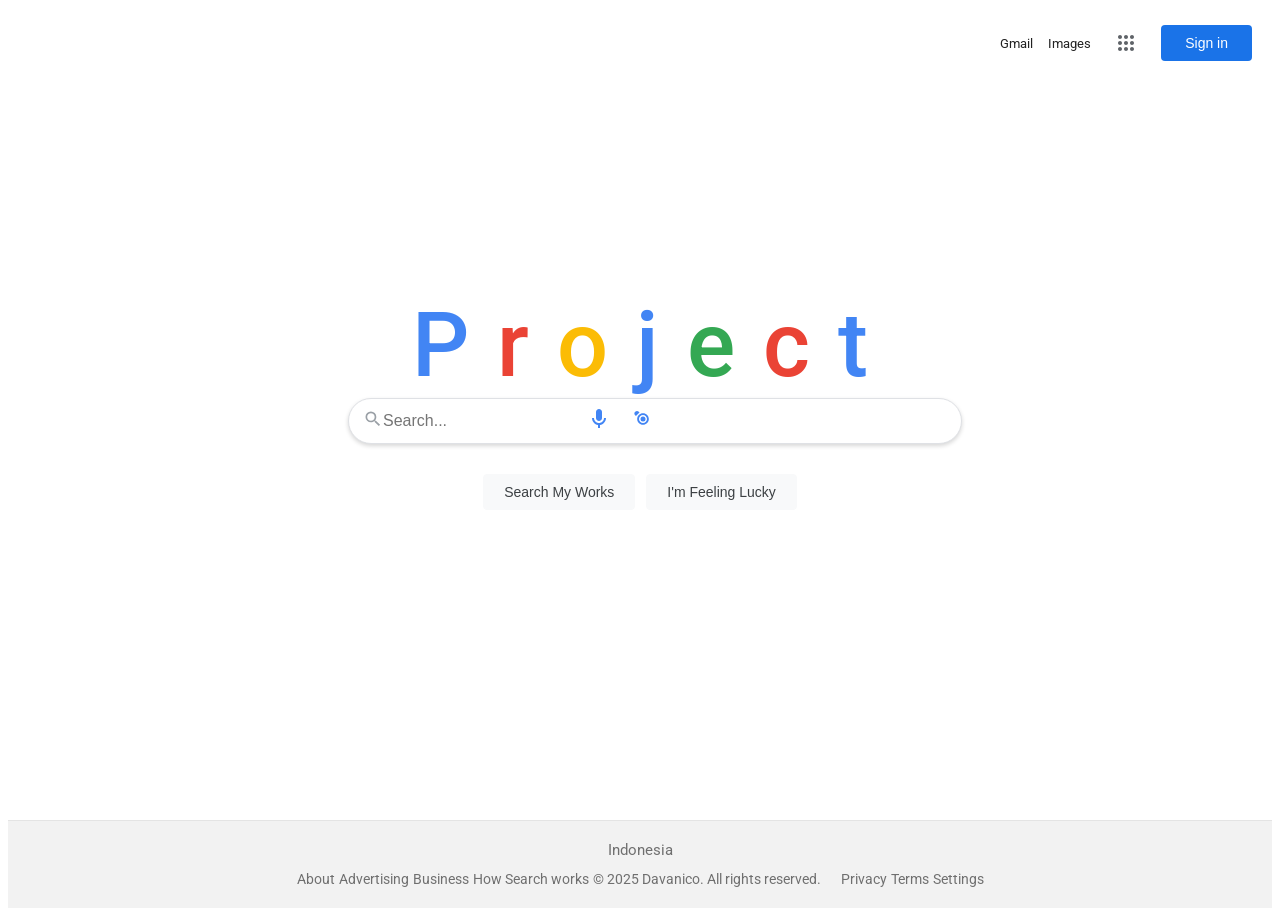
==== commit 7be3e146: "Update index.html" ====
--- a/index.html
+++ b/index.html
@@ -16,9 +16,6 @@
     <link rel="preconnect" href="https://fonts.gstatic.com" crossorigin>
     <link href="https://fonts.googleapis.com/css2?family=Roboto:wght@300;400;500;700&display=swap" rel="stylesheet">
     <link rel="stylesheet" href="style.css">
-    <link rel="apple-touch-icon" sizes="180x180" href="img/apple-touch-icon.png">
-    <link rel="icon" type="image/png" sizes="192x192" href="img/android-chrome-192x192.png">
-    <link rel="icon" type="image/png" sizes="512x512" href="img/android-chrome-512x512.png">
 </head>
 <body class="homepage-body">
     <div class="top-nav">
@@ -54,7 +51,7 @@
                         <path d="M15.5 14h-.79l-.28-.27A6.471 6.471 0 0 0 16 9.5 6.5 6.5 0 1 0 9.5 16c1.61 0 3.09-.59 4.23-1.57l.27.28v.79l5 4.99L20.49 19l-4.99-5zm-6 0C7.01 14 5 11.99 5 9.5S7.01 5 9.5 5 14 7.01 14 9.5 11.99 14 9.5 14z"/>
                     </svg>
                 </div>
-                <input id="searchInput" autocomplete="off" maxlength="2048" autofocus>
+                <input id="searchInput" autocomplete="off" maxlength="2048" autofocus placeholder="Search...">
                 <div class="search-icons-right">
                     <div class="mic-icon">
                         <svg width="24" height="24" viewBox="0 0 24 24" fill="#4285f4">
@@ -99,7 +96,5 @@
             </div>
         </div>
     </div>
-
-    <script src="script.js"></script>
 </body>
 </html>
--- a/style.css
+++ b/style.css
@@ -1,9 +1,9 @@
-
 /* Homepage Styles */
 .homepage-body {
     min-height: 100vh;
     display: flex;
     flex-direction: column;
+    font-family: 'Roboto', sans-serif;
 }
 
 .top-nav {
@@ -45,24 +45,16 @@
 .signin-btn {
     background: #1a73e8;
     border: 1px solid transparent;
-    font-family: Google Sans,Roboto,RobotoDraft,Helvetica,Arial,sans-serif;
     font-weight: 500;
     font-size: 14px;
-    letter-spacing: .25px;
-    line-height: 16px;
-    margin-left: 10px;
-    margin-right: 8px;
-    min-width: 76px;
     padding: 9px 23px;
-    text-align: center;
-    cursor: pointer;
     color: #fff;
     border-radius: 4px;
+    cursor: pointer;
 }
 
 .signin-btn:hover {
     background: #1557b0;
-    box-shadow: 0 1px 2px 0 rgba(66,133,244,.3), 0 1px 3px 1px rgba(66,133,244,.15);
 }
 
 .homepage-container {
@@ -73,41 +65,31 @@
     justify-content: center;
     padding: 0 20px;
     margin-top: -56px;
-}
-
-.logo-container {
     text-align: center;
-    margin-bottom: 25px;
 }
 
 .davanico-logo {
     font-size: 90px;
-    font-weight: 500; /* ubah dari 400 ke 500 */
-    font-family: 'Roboto', sans-serif; /* tambahkan ini */
-    user-select: none;
-    letter-spacing: 0; /* tambahkan ini juga */
+    font-weight: 500;
+    letter-spacing: 0;
 }
 
 .davanico-logo span {
     display: inline-block;
-    margin-right: 6px; /* untuk merapatkan antar huruf */
+    margin-right: 6px;
 }
 
 .davanico-logo span:last-child {
-    margin-right: 0; /* huruf terakhir tanpa jarak */
-}
-
-
-/* Google color scheme for Davanico */
-/* Warna huruf ala Google */
-.letter-d { color: #4285f4; }  /* Biru */
-.letter-a1 { color: #ea4335; } /* Merah */
-.letter-v { color: #fbbc05; }  /* Kuning */
-.letter-a2 { color: #4285f4; } /* Biru */
-.letter-n { color: #34a853; }  /* Hijau */
-.letter-i { color: #ea4335; }  /* Merah */
-.letter-c { color: #4285f4; }  /* Biru */
-
+    margin-right: 0;
+}
+
+.letter-d { color: #4285f4; }
+.letter-a1 { color: #ea4335; }
+.letter-v { color: #fbbc05; }
+.letter-a2 { color: #4285f4; }
+.letter-n { color: #34a853; }
+.letter-i { color: #ea4335; }
+.letter-c { color: #4285f4; }
 
 .search-section {
     width: 100%;
@@ -125,44 +107,22 @@
     padding: 0 14px;
     width: 100%;
     position: relative;
-    box-shadow: 0 2px 4px 0 rgba(0,0,0,.16);
-}
-
-.search-box-container:hover {
-    border-color: rgba(223,225,229,0);
-    box-shadow: 0 2px 8px 0 rgba(0,0,0,.24);
-}
-
-.search-box-container:focus-within {
-    border-color: rgba(223,225,229,0);
-    box-shadow: 0 2px 8px 0 rgba(0,0,0,.24);
-}
-
-.search-icon-left {
-    margin-right: 12px;
-    flex-shrink: 0;
+    box-shadow: 0 2px 4px rgba(0, 0, 0, .16);
 }
 
 #searchInput {
     background: transparent;
     border: none;
-    margin: 0;
     padding: 0;
     color: rgba(0,0,0,.87);
-    word-wrap: break-word;
+    font-size: 16px;
+    height: 34px;
     outline: none;
-    display: flex;
-    flex: 100%;
-    font-size: 16px;
-    line-height: 34px;
-    height: 34px;
 }
 
 .search-icons-right {
     display: flex;
-    align-items: center;
     gap: 12px;
-    flex-shrink: 0;
 }
 
 .mic-icon, .camera-icon {
@@ -178,8 +138,8 @@
 .buttons-section {
     display: flex;
     gap: 11px;
+    justify-content: center;
     flex-wrap: wrap;
-    justify-content: center;
 }
 
 .google-search-btn, .lucky-btn {
@@ -187,103 +147,83 @@
     border: 1px solid #f8f9fa;
     border-radius: 4px;
     color: #3c4043;
-    font-family: arial,sans-serif;
-    font-size: 14px;
-    margin: 11px 4px;
+    font-size: 14px;
     padding: 0 20px;
-    line-height: 27px;
     height: 36px;
-    min-width: 54px;
-    text-align: center;
     cursor: pointer;
-    user-select: none;
 }
 
 .google-search-btn:hover, .lucky-btn:hover {
-    box-shadow: 0 1px 1px rgba(0,0,0,.1);
-    background-color: #f8f9fa;
-    border: 1px solid #dadce0;
-    color: #202124;
-}
-
-/* === RESET & GLOBAL STYLES === */
-* {
-  margin: 0;
-  padding: 0;
-  box-sizing: border-box;
-}
-
-html, body {
-  height: 100%;
-  width: 100%;
-  margin: 0;
-  padding: 0;
-  font-family: 'Roboto', Arial, sans-serif;
-  font-size: 14px;
-  color: #202124;
-  background: #fff;
-}
-
-/* === FOOTER === */
+    background-color: #e0e0e0;
+}
+
 .homepage-footer {
-  background-color: #f2f2f2;
-  border-top: 1px solid #e4e4e4;
-  width: 100%;
-  margin-top: 40px;
+    background-color: #f2f2f2;
+    border-top: 1px solid #e4e4e4;
+    width: 100%;
+    margin-top: 40px;
 }
 
 .footer-content {
-  width: 100%;
-  max-width: 100%;
-  margin: 0 auto;
+    display: flex;
+    flex-direction: column;
+    justify-content: center;
+    align-items: center;
+    padding: 20px;
 }
 
 .footer-country {
-  padding: 15px;
-  border-bottom: 1px solid #dadce0;
-  font-size: 15px;
-  color: rgba(0, 0, 0, 0.54);
+    font-size: 15px;
+    color: rgba(0, 0, 0, 0.54);
 }
 
 .footer-links {
-  display: flex;
-  justify-content: space-between;
-  flex-wrap: wrap;
-  width: 100%;
-}
-
-.footer-left,
-.footer-right {
-  display: flex;
-  flex-wrap: wrap;
-  gap: 20px;
-  padding: 10px 15px;
+    display: flex;
+    justify-content: center;
+    gap: 20px;
+    margin-top: 10px;
 }
 
 .footer-links a {
-  color: rgba(0, 0, 0, 0.54);
-  text-decoration: none;
-  font-size: 14px;
+    color: rgba(0, 0, 0, 0.54);
+    text-decoration: none;
+    font-size: 14px;
 }
 
 .footer-links a:hover {
-  text-decoration: underline;
+    text-decoration: underline;
 }
 
 /* === RESPONSIVE (MOBILE) === */
 @media (max-width: 768px) {
-  .footer-links {
-    flex-direction: column;
-    align-items: center;
-    text-align: center;
-  }
-
-  .footer-left,
-  .footer-right {
-    justify-content: center;
-    padding: 10px 0;
-  }
-}
+    .footer-links {
+        flex-direction: column;
+        text-align: center;
+    }
+
+    .footer-left, .footer-right {
+        justify-content: center;
+        padding: 10px 0;
+    }
+
+    .buttons-section {
+        flex-direction: column;
+        gap: 15px;
+    }
+
+    .davanico-logo {
+        font-size: 70px;
+    }
+
+    .search-box-container {
+        width: 90%;
+    }
+
+    #searchInput {
+        width: 100%;
+    }
+}
+
 
 
 
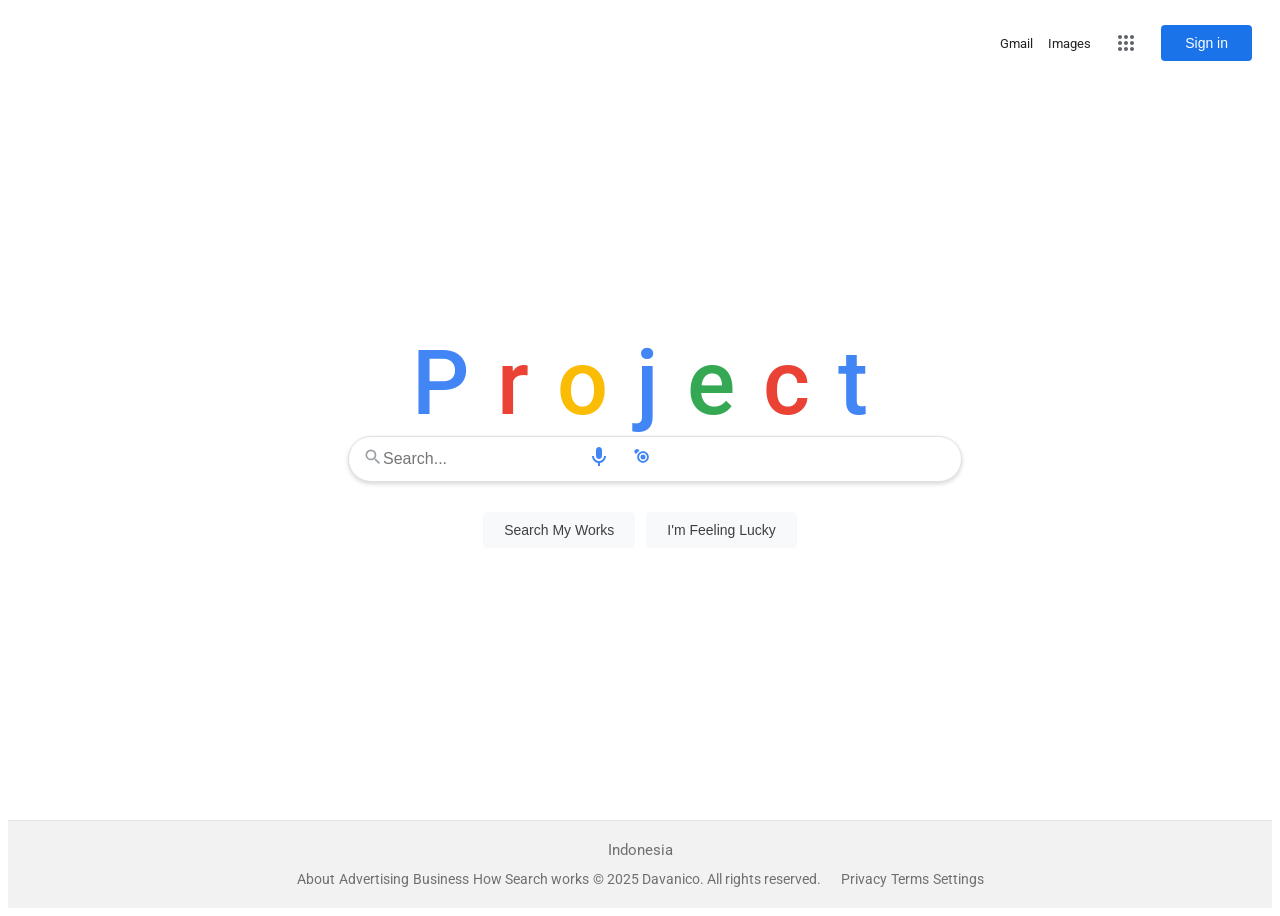
==== commit 15d8f745: "Update index.html" ====
--- a/index.html
+++ b/index.html
@@ -79,7 +79,6 @@
     <div class="homepage-footer">
         <div class="footer-content">
             <div class="footer-country">Indonesia</div>
-            <div class="footer-divider"></div>
             <div class="footer-links">
                 <div class="footer-left">
                     <a href="#">About</a>
--- a/style.css
+++ b/style.css
@@ -64,8 +64,8 @@
     align-items: center;
     justify-content: center;
     padding: 0 20px;
-    margin-top: -56px;
     text-align: center;
+    margin-top: 20px;
 }
 
 .davanico-logo {
@@ -223,6 +223,7 @@
         width: 100%;
     }
 }
+
 
 
 
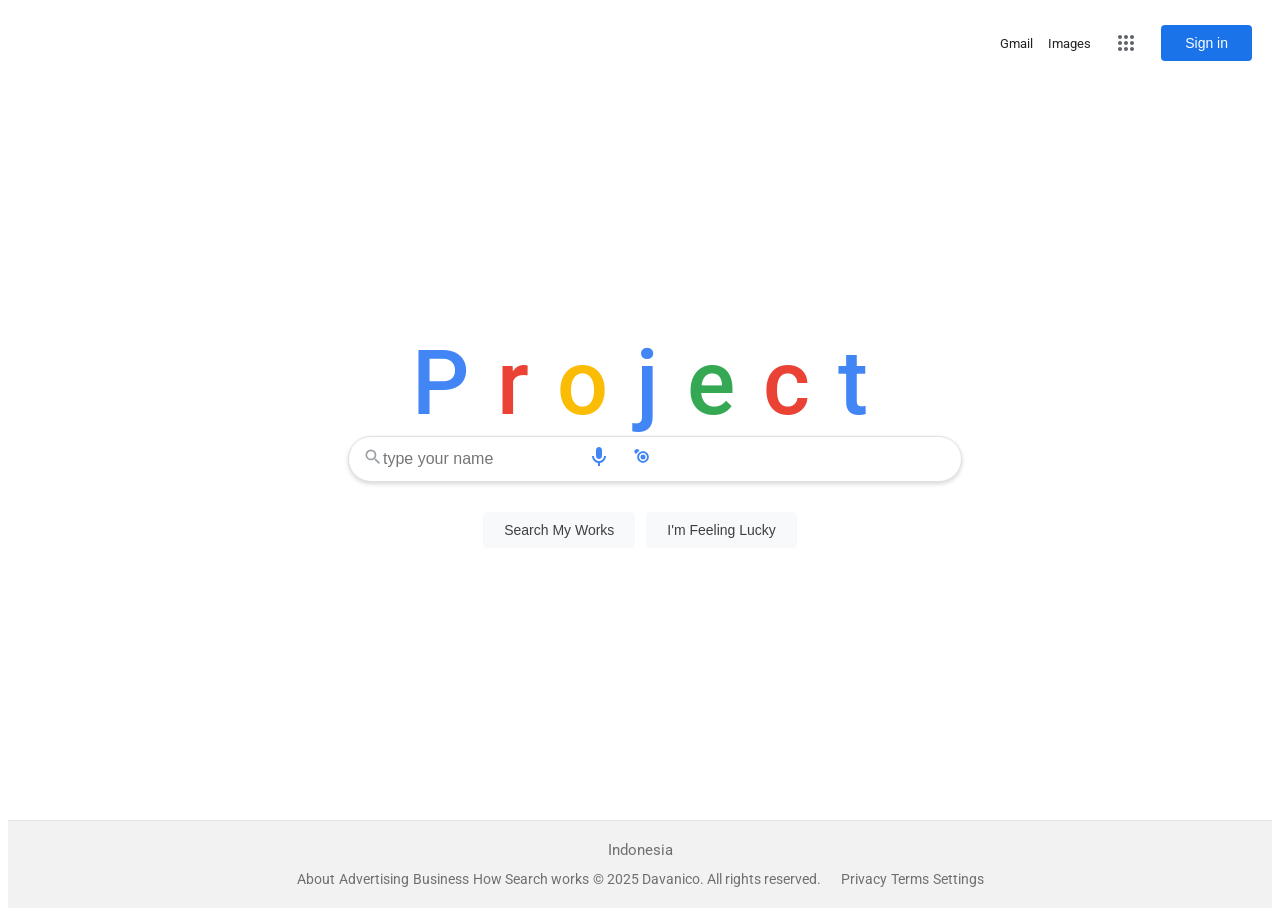
==== commit e36c7dc0: "Update index.html" ====
--- a/index.html
+++ b/index.html
@@ -6,94 +6,95 @@
 All rights reserved © Davanico 2025.
 -->
 
-<!DOCTYPE html>
-<html lang="en">
+<!doctype html>
+<html lang=en>
 <head>
-    <meta charset="UTF-8">
-    <meta name="viewport" content="width=device-width, initial-scale=1.0">
-    <title>Davanico</title>
-    <link rel="preconnect" href="https://fonts.googleapis.com">
-    <link rel="preconnect" href="https://fonts.gstatic.com" crossorigin>
-    <link href="https://fonts.googleapis.com/css2?family=Roboto:wght@300;400;500;700&display=swap" rel="stylesheet">
-    <link rel="stylesheet" href="style.css">
+<meta charset=UTF-8>
+<meta name=viewport content="width=device-width,initial-scale=1">
+<title>Davanico</title>
+<link rel=preconnect href=https://fonts.googleapis.com>
+<link rel=preconnect href=https://fonts.gstatic.com crossorigin>
+<link href="https://fonts.googleapis.com/css2?family=Roboto:wght@300;400;500;700&display=swap" rel=stylesheet>
+<link rel=stylesheet href=style.css>
+<link rel=apple-touch-icon sizes=180x180 href=img/apple-touch-icon.png>
+<link rel=icon type=image/png sizes=192x192 href=img/android-chrome-192x192.png>
+<link rel=icon type=image/png sizes=512x512 href=img/android-chrome-512x512.png>
 </head>
-<body class="homepage-body">
-    <div class="top-nav">
-        <div class="nav-links">
-            <a href="#">Gmail</a>
-            <a href="#">Images</a>
-            <div class="apps-menu">
-                <svg width="24" height="24" viewBox="0 0 24 24" fill="#5f6368">
-                    <path d="M6,8c1.1,0 2,-0.9 2,-2s-0.9,-2 -2,-2 -2,0.9 -2,2 0.9,2 2,2zM12,20c1.1,0 2,-0.9 2,-2s-0.9,-2 -2,-2 -2,0.9 -2,2 0.9,2 2,2zM6,20c1.1,0 2,-0.9 2,-2s-0.9,-2 -2,-2 -2,0.9 -2,2 0.9,2 2,2zM6,14c1.1,0 2,-0.9 2,-2s-0.9,-2 -2,-2 -2,0.9 -2,2 0.9,2 2,2zM12,14c1.1,0 2,-0.9 2,-2s-0.9,-2 -2,-2 -2,0.9 -2,2 0.9,2 2,2zM16,6c0,1.1 0.9,2 2,2s2,-0.9 2,-2 -0.9,-2 -2,-2 -2,0.9 -2,2zM12,8c1.1,0 2,-0.9 2,-2s-0.9,-2 -2,-2 -2,0.9 -2,2 0.9,2 2,2zM18,14c1.1,0 2,-0.9 2,-2s-0.9,-2 -2,-2 -2,0.9 -2,2 0.9,2 2,2zM18,20c1.1,0 2,-0.9 2,-2s-0.9,-2 -2,-2 -2,0.9 -2,2 0.9,2 2,2z"/>
-                </svg>
-            </div>
-            <button class="signin-btn">Sign in</button>
-        </div>
-    </div>
-
-    <div class="homepage-container">
-        <div class="logo-container">
-            <div class="davanico-logo">
-                <span class="letter-d">P</span>
-                <span class="letter-a1">r</span>
-                <span class="letter-v">o</span>
-                <span class="letter-a2">j</span>
-                <span class="letter-n">e</span>
-                <span class="letter-i">c</span>
-                <span class="letter-c">t</span>
-            </div>
-        </div>
-
-        <div class="search-section">
-            <div class="search-box-container">
-                <div class="search-icon-left">
-                    <svg width="20" height="20" viewBox="0 0 24 24" fill="#9aa0a6">
-                        <path d="M15.5 14h-.79l-.28-.27A6.471 6.471 0 0 0 16 9.5 6.5 6.5 0 1 0 9.5 16c1.61 0 3.09-.59 4.23-1.57l.27.28v.79l5 4.99L20.49 19l-4.99-5zm-6 0C7.01 14 5 11.99 5 9.5S7.01 5 9.5 5 14 7.01 14 9.5 11.99 14 9.5 14z"/>
-                    </svg>
-                </div>
-                <input id="searchInput" autocomplete="off" maxlength="2048" autofocus placeholder="Search...">
-                <div class="search-icons-right">
-                    <div class="mic-icon">
-                        <svg width="24" height="24" viewBox="0 0 24 24" fill="#4285f4">
-                            <path d="M12 14c1.66 0 3-1.34 3-3V5c0-1.66-1.34-3-3-3S9 3.34 9 5v6c0 1.66 1.34 3 3 3z"/>
-                            <path d="M17 11c0 2.76-2.24 5-5 5s-5-2.24-5-5H5c0 3.53 2.61 6.43 6 6.92V21h2v-3.08c3.39-.49 6-3.39 6-6.92h-2z"/>
-                        </svg>
-                    </div>
-                    <div class="camera-icon">
-                        <svg width="24" height="24" viewBox="0 0 24 24" fill="#4285f4">
-                            <path d="M12 8c-2.21 0-4 1.79-4 4s1.79 4 4 4 4-1.79 4-4-1.79-4-4-4zm-5.83 4c0-3.23 2.6-5.83 5.83-5.83s5.83 2.6 5.83 5.83-2.6 5.83-5.83 5.83S6.17 15.23 6.17 12z"/>
-                            <circle cx="12" cy="12" r="2.5"/>
-                            <path d="M8.5 5.5l-.71-.71C6.67 3.67 5.33 3.67 4.21 4.79c-1.12 1.12-1.12 2.46 0 3.58l.71.71"/>
-                        </svg>
-                    </div>
-                </div>
-            </div>
-        </div>
-
-        <div class="buttons-section">
-            <button class="google-search-btn" id="googleSearchBtn">Search My Works</button>
-            <button class="lucky-btn" id="feelingLuckyBtn">I'm Feeling Lucky</button>
-        </div>
-    </div>
-
-    <div class="homepage-footer">
-        <div class="footer-content">
-            <div class="footer-country">Indonesia</div>
-            <div class="footer-links">
-                <div class="footer-left">
-                    <a href="#">About</a>
-                    <a href="#">Advertising</a>
-                    <a href="#">Business</a>
-                    <a href="#">How Search works</a>
-                    <a href="#">© 2025 Davanico. All rights reserved.</a>
-                </div>
-                <div class="footer-right">
-                    <a href="#">Privacy</a>
-                    <a href="#">Terms</a>
-                    <a href="#">Settings</a>
-                </div>
-            </div>
-        </div>
-    </div>
+<body class=homepage-body>
+<div class=top-nav>
+<div class=nav-links>
+<a href=#>Gmail</a>
+<a href=#>Images</a>
+<div class=apps-menu>
+<svg width=24 height=24 viewBox="0 0 24 24" fill=#5f6368>
+<path d="M6,8c1.1,0 2,-0.9 2,-2s-0.9,-2 -2,-2 -2,0.9 -2,2 0.9,2 2,2zM12,20c1.1,0 2,-0.9 2,-2s-0.9,-2 -2,-2 -2,0.9 -2,2 0.9,2 2,2zM6,20c1.1,0 2,-0.9 2,-2s-0.9,-2 -2,-2 -2,0.9 -2,2 0.9,2 2,2zM6,14c1.1,0 2,-0.9 2,-2s-0.9,-2 -2,-2 -2,0.9 -2,2 0.9,2 2,2zM12,14c1.1,0 2,-0.9 2,-2s-0.9,-2 -2,-2 -2,0.9 -2,2 0.9,2 2,2zM16,6c0,1.1 0.9,2 2,2s2,-0.9 2,-2 -0.9,-2 -2,-2 -2,0.9 -2,2zM12,8c1.1,0 2,-0.9 2,-2s-0.9,-2 -2,-2 -2,0.9 -2,2 0.9,2 2,2zM18,14c1.1,0 2,-0.9 2,-2s-0.9,-2 -2,-2 -2,0.9 -2,2 0.9,2 2,2zM18,20c1.1,0 2,-0.9 2,-2s-0.9,-2 -2,-2 -2,0.9 -2,2 0.9,2 2,2z"/>
+</svg>
+</div>
+<button class=signin-btn>Sign in</button>
+</div>
+</div>
+<div class=homepage-container>
+<div class=logo-container>
+<div class="davanico-logo">
+  <span class="letter-d">P</span>
+  <span class="letter-a1">r</span>
+  <span class="letter-v">o</span>
+  <span class="letter-a2">j</span>
+  <span class="letter-n">e</span>
+  <span class="letter-i">c</span>
+  <span class="letter-c">t</span>
+</div>
+</div>
+<div class=search-section>
+<div class=search-box-container>
+<div class=search-icon-left>
+<svg width=20 height=20 viewBox="0 0 24 24" fill=#9aa0a6>
+<path d="M15.5 14h-.79l-.28-.27A6.471 6.471 0 0 0 16 9.5 6.5 6.5 0 1 0 9.5 16c1.61 0 3.09-.59 4.23-1.57l.27.28v.79l5 4.99L20.49 19l-4.99-5zm-6 0C7.01 14 5 11.99 5 9.5S7.01 5 9.5 5 14 7.01 14 9.5 11.99 14 9.5 14z"/>
+</svg>
+</div>
+<input id=searchInput autocomplete=off maxlength=2048 autofocus>
+<div class=search-icons-right>
+<div class=mic-icon>
+<svg width=24 height=24 viewBox="0 0 24 24" fill=#4285f4>
+<path d="M12 14c1.66 0 3-1.34 3-3V5c0-1.66-1.34-3-3-3S9 3.34 9 5v6c0 1.66 1.34 3 3 3z"/>
+<path d="M17 11c0 2.76-2.24 5-5 5s-5-2.24-5-5H5c0 3.53 2.61 6.43 6 6.92V21h2v-3.08c3.39-.49 6-3.39 6-6.92h-2z"/>
+</svg>
+</div>
+<div class=camera-icon>
+<svg width=24 height=24 viewBox="0 0 24 24" fill=#4285f4>
+<path d="M12 8c-2.21 0-4 1.79-4 4s1.79 4 4 4 4-1.79 4-4-1.79-4-4-4zm-5.83 4c0-3.23 2.6-5.83 5.83-5.83s5.83 2.6 5.83 5.83-2.6 5.83-5.83 5.83S6.17 15.23 6.17 12z"/>
+<circle cx=12 cy=12 r=2.5 />
+<path d="M8.5 5.5l-.71-.71C6.67 3.67 5.33 3.67 4.21 4.79c-1.12 1.12-1.12 2.46 0 3.58l.71.71"/>
+</svg>
+</div>
+</div>
+</div>
+</div>
+<div class=buttons-section>
+<button class=google-search-btn id=googleSearchBtn>Search My Works</button>
+<button class=lucky-btn id=feelingLuckyBtn>I'm Feeling Lucky</button>
+</div>
+</div>
+<div class=homepage-footer>
+<div class=footer-content>
+<div class=footer-country>Indonesia</div>
+<div class=footer-divider></div>
+<div class=footer-links>
+<div class=footer-left>
+<a href=#>About</a>
+<a href=#>Advertising</a>
+<a href=#>Business</a>
+<a href=#>How Search works</a>
+<a href=#>&copy; 2025 Davanico. All rights reserved.</a>
+</div>
+<div class=footer-right>
+<a href=#>Privacy</a>
+<a href=#>Terms</a>
+<a href=#>Settings</a>
+</div>
+</div>
+</div>
+</div>
+<script src=script.js></script>
 </body>
 </html>
